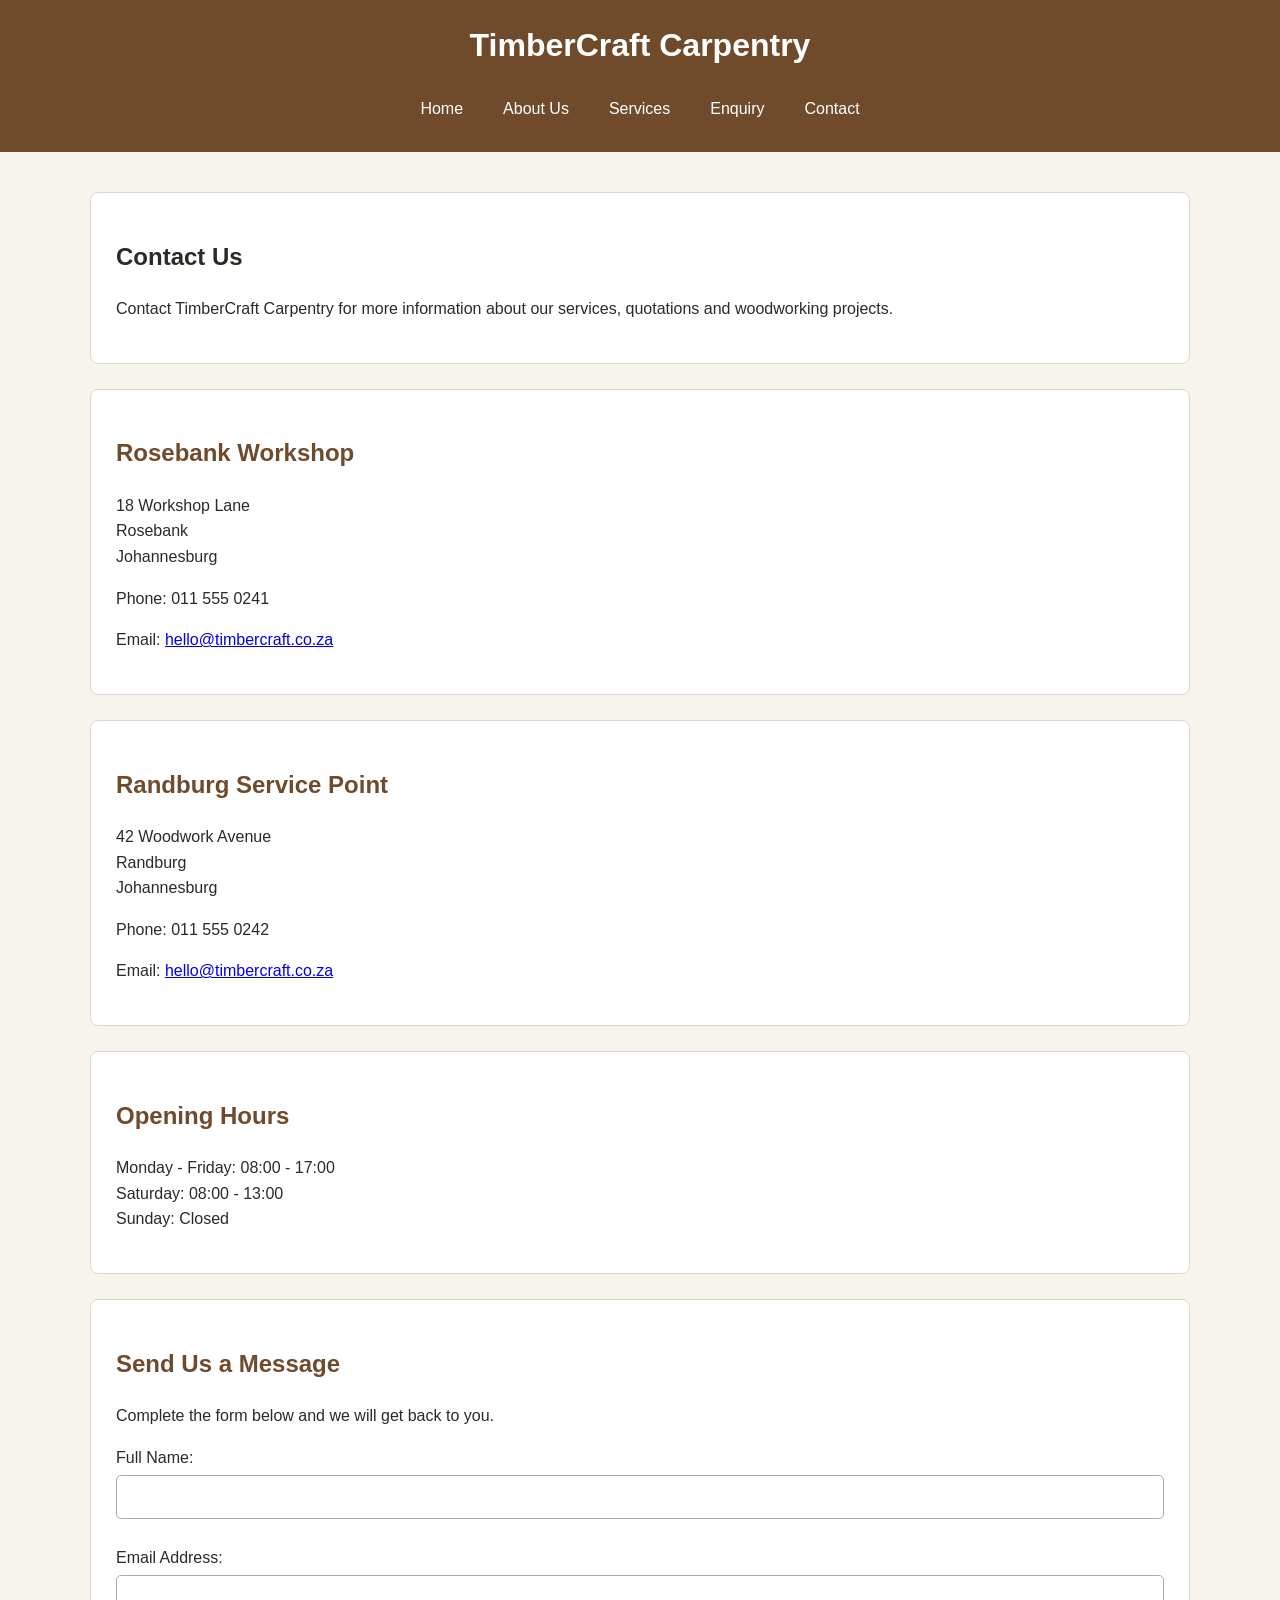
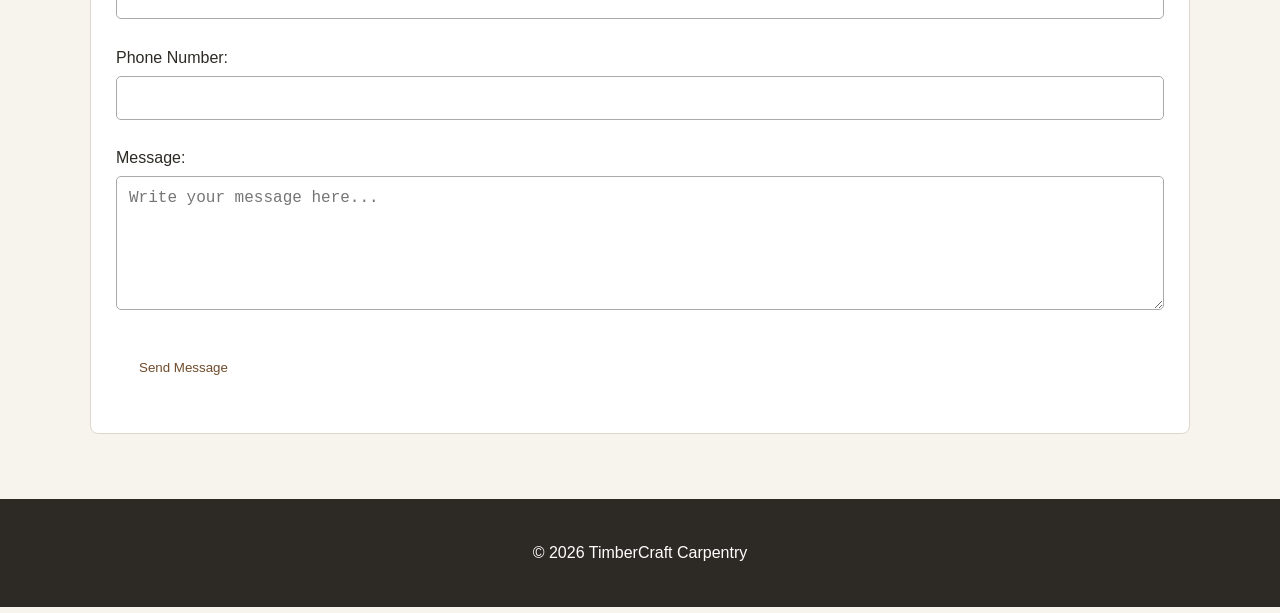
==== contact.html @ cdff0a38 "Add files via upload Upload TimberCraft Carpentry website files" ====
<!DOCTYPE html>
<html lang="en">
<head>
    <meta charset="UTF-8">
    <meta name="viewport" content="width=device-width, initial-scale=1.0">

    <title>Contact TimberCraft Carpentry | Johannesburg</title>
    <meta name="description" content="Contact TimberCraft Carpentry in Johannesburg for service information, woodworking enquiries and carpentry project assistance.">

    <link rel="stylesheet" href="css/style.css">
</head>

<body>
    <header>
        <p class="site-title">TimberCraft Carpentry</p>

        <nav>
            <a href="index.html">Home</a>
            <a href="about.html">About Us</a>
            <a href="services.html">Services</a>
            <a href="enquiry.html">Enquiry</a>
            <a href="contact.html">Contact</a>
        </nav>
    </header>

    <main>
        <section>
            <h1>Contact Us</h1>
            <p>
                Contact TimberCraft Carpentry for more information
                about our services, quotations and woodworking projects.
            </p>
        </section>

        <section>
            <h2>Rosebank Workshop</h2>
            <p>
                18 Workshop Lane<br>
                Rosebank<br>
                Johannesburg
            </p>
            <p>Phone: 011 555 0241</p>
            <p>Email: <a href="mailto:hello@timbercraft.co.za">hello@timbercraft.co.za</a></p>
        </section>

        <section>
            <h2>Randburg Service Point</h2>
            <p>
                42 Woodwork Avenue<br>
                Randburg<br>
                Johannesburg
            </p>
            <p>Phone: 011 555 0242</p>
            <p>Email: <a href="mailto:hello@timbercraft.co.za">hello@timbercraft.co.za</a></p>
        </section>

        <section>
            <h2>Opening Hours</h2>
            <p>
                Monday - Friday: 08:00 - 17:00<br>
                Saturday: 08:00 - 13:00<br>
                Sunday: Closed
            </p>
        </section>

        <section>
            <h2>Send Us a Message</h2>
            <p>Complete the form below and we will get back to you.</p>

            <form id="contact-form">
                <label for="contact-name">Full Name:</label>
                <input
                    type="text"
                    id="contact-name"
                    name="contact-name"
                    autocomplete="name"
                    required>

                <br><br>

                <label for="contact-email">Email Address:</label>
                <input
                    type="email"
                    id="contact-email"
                    name="contact-email"
                    autocomplete="email"
                    required>

                <br><br>

                <label for="contact-phone">Phone Number:</label>
                <input
                    type="tel"
                    id="contact-phone"
                    name="contact-phone"
                    autocomplete="tel"
                    required>

                <br><br>

                <label for="contact-message">Message:</label>
                <br>
                <textarea
                    id="contact-message"
                    name="contact-message"
                    rows="6"
                    minlength="10"
                    placeholder="Write your message here..."
                    required></textarea>

                <br><br>

                <button type="submit">Send Message</button>
            </form>

            <p id="contact-form-message" role="status" aria-live="polite"></p>
        </section>
    </main>

    <footer>
        <p>&copy; 2026 TimberCraft Carpentry</p>
    </footer>

    <script src="script.js"></script>
</body>
</html>
---- css/style.css ----
/* =========================
   GENERAL
========================= */

* {
    box-sizing: border-box;
}

body {
    margin: 0;
    font-family: Arial, Helvetica, sans-serif;
    background-color: #f7f3ed;
    color: #2d2a25;
    line-height: 1.6;
}

img {
    max-width: 100%;
    height: auto;
    display: block;
}


/* =========================
   HEADER
========================= */

header {
    background-color: #704b2b;
    color: white;
    padding: 20px 5%;
    text-align: center;
}

header h1 {
    margin: 0;
    font-size: 2rem;
}
.site-title {
    margin: 0;
    font-size: 2rem;
    font-weight: bold;
}

/* =========================
   NAVIGATION
========================= */

nav {
    margin-top: 15px;

    display: flex;
    justify-content: center;
    flex-wrap: wrap;
    gap: 10px;
}

nav a {
    color: white;
    text-decoration: none;
    padding: 10px 15px;
    border-radius: 5px;
}

nav a:hover,
nav a:focus {
    background-color: #8b5e34;
}


/* =========================
   MAIN
========================= */

main {
    width: 90%;
    max-width: 1100px;
    margin: auto;
    padding: 40px 0;
}

section {
    background-color: white;
    padding: 25px;
    margin-bottom: 25px;
    border-radius: 8px;
    border: 1px solid #ded6cc;
}

h2 {
    color: #704b2b;
}

h3 {
    color: #8b5e34;
}


/* =========================
   HERO
========================= */

.hero {
    padding: 0;
    overflow: hidden;

    display: grid;
    grid-template-columns: 1fr 1fr;

    background-color: #704b2b;
    color: white;
}

.hero-text {
    padding: 50px;
}

.hero-text h2 {
    color: white;
    font-size: clamp(2rem, 4vw, 3rem);
}

.hero-text p {
    font-size: 1.1rem;
}

.hero-image img {
    width: 100%;
    height: 100%;
    object-fit: cover;
}


/* =========================
   LINKS / BUTTONS
========================= */

.hero a,
button {
    display: inline-block;

    background-color: #ffffff;
    color: #704b2b;

    padding: 12px 18px;
    margin: 5px;

    text-decoration: none;

    border: none;
    border-radius: 5px;

    cursor: pointer;
}

.hero a:hover,
button:hover {
    background-color: #e8dfd4;
}


/* =========================
   FORMS
========================= */

input,
select,
textarea {
    width: 100%;
    padding: 12px;

    margin-top: 5px;

    border: 1px solid #aaa;
    border-radius: 5px;

    font-size: 1rem;
}

input:focus,
select:focus,
textarea:focus {
    outline: 3px solid #d7b892;
}


/* =========================
   FOOTER
========================= */

footer {
    background-color: #2d2a25;
    color: white;

    text-align: center;

    padding: 25px;
}


/* =========================
   TABLET
========================= */

@media (max-width: 880px) {

    .hero {
        grid-template-columns: 1fr;
    }

    .hero-image {
        max-height: 400px;
    }

}


/* =========================
   MOBILE
========================= */

@media (max-width: 640px) {

    header {
        padding: 15px;
    }

    .site-title {
    font-size: 1.5rem;

    }

    nav {
        display: grid;
        grid-template-columns: 1fr 1fr;
    }

    nav a {
        text-align: center;
    }

    main {
        width: 94%;
        padding: 20px 0;
    }

    .hero-text {
        padding: 30px 20px;
    }

    .hero-text h2 {
        font-size: 2rem;
    }

    section {
        padding: 20px;
    }
    
} /* End of mobile media query */


/* FORM FEEDBACK MESSAGES */

#form-message,
#service-message {
    margin-top: 10px;
    font-weight: bold;
}
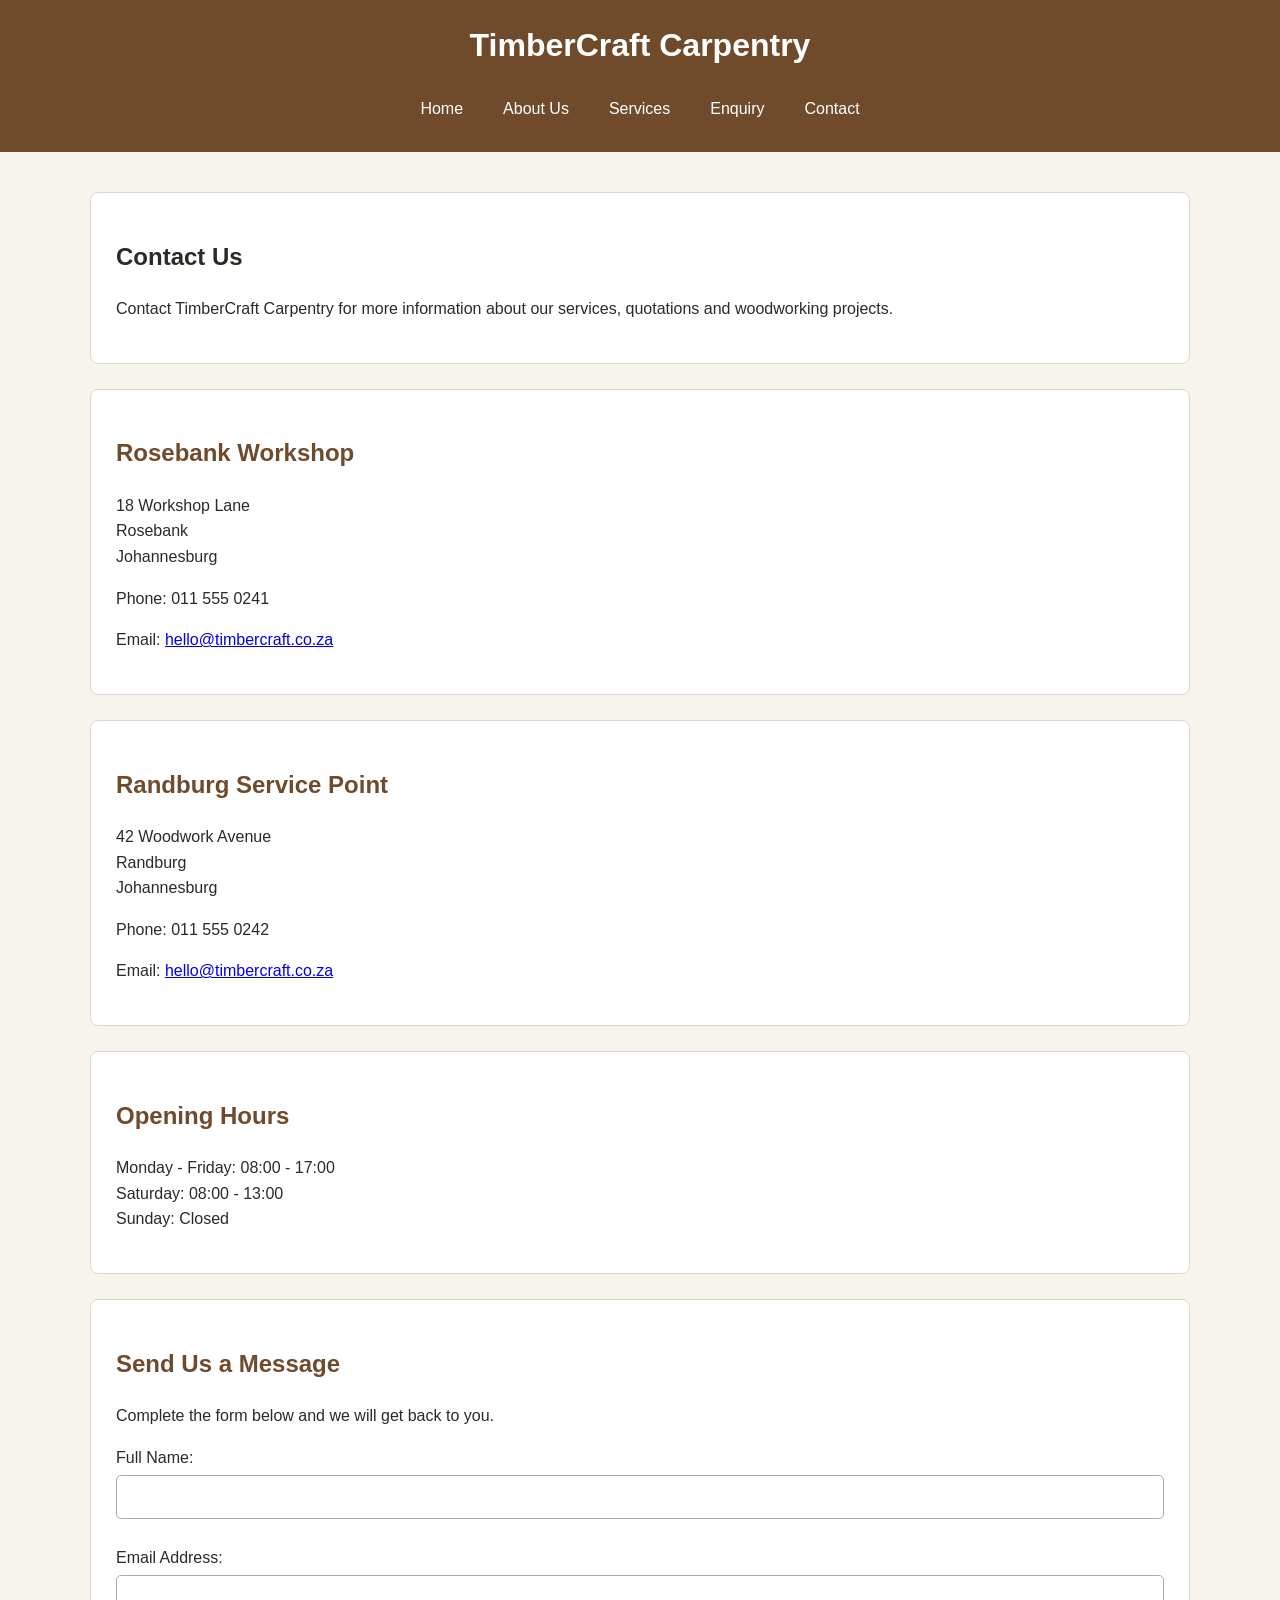
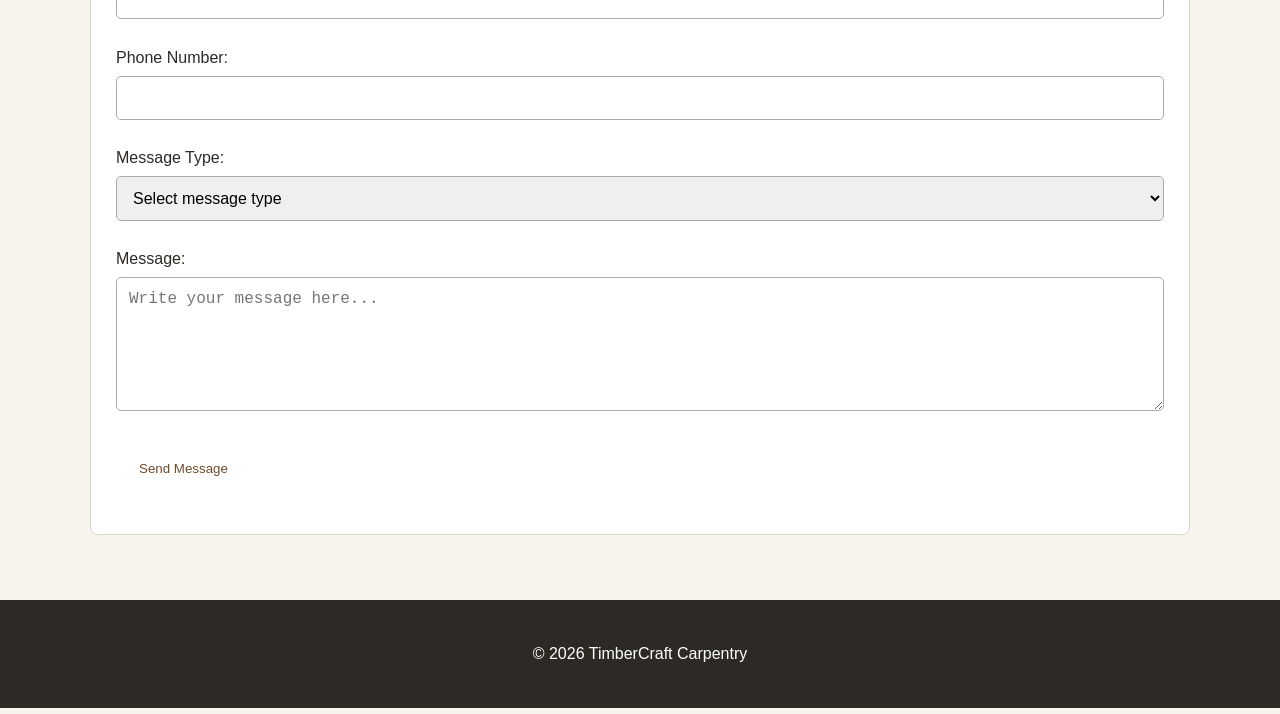
==== commit 46e618be: "Add message type to contact form" ====
--- a/contact.html
+++ b/contact.html
@@ -97,6 +97,19 @@
                     autocomplete="tel"
                     required>
 
+
+                <br><br>
+
+                 <label for="message-type">Message Type:</label>
+                <select id="message-type" name="message-type" required>
+                    <option value="">Select message type</option>
+                    <option value="general">General Enquiry</option>
+                    <option value="quotation">Quotation Request</option>
+                    <option value="services">Service Information</option>
+                    <option value="complaint">Feedback or Complaint</option>
+                    <option value="other">Other</option>
+                </select>
+
                 <br><br>
 
                 <label for="contact-message">Message:</label>
